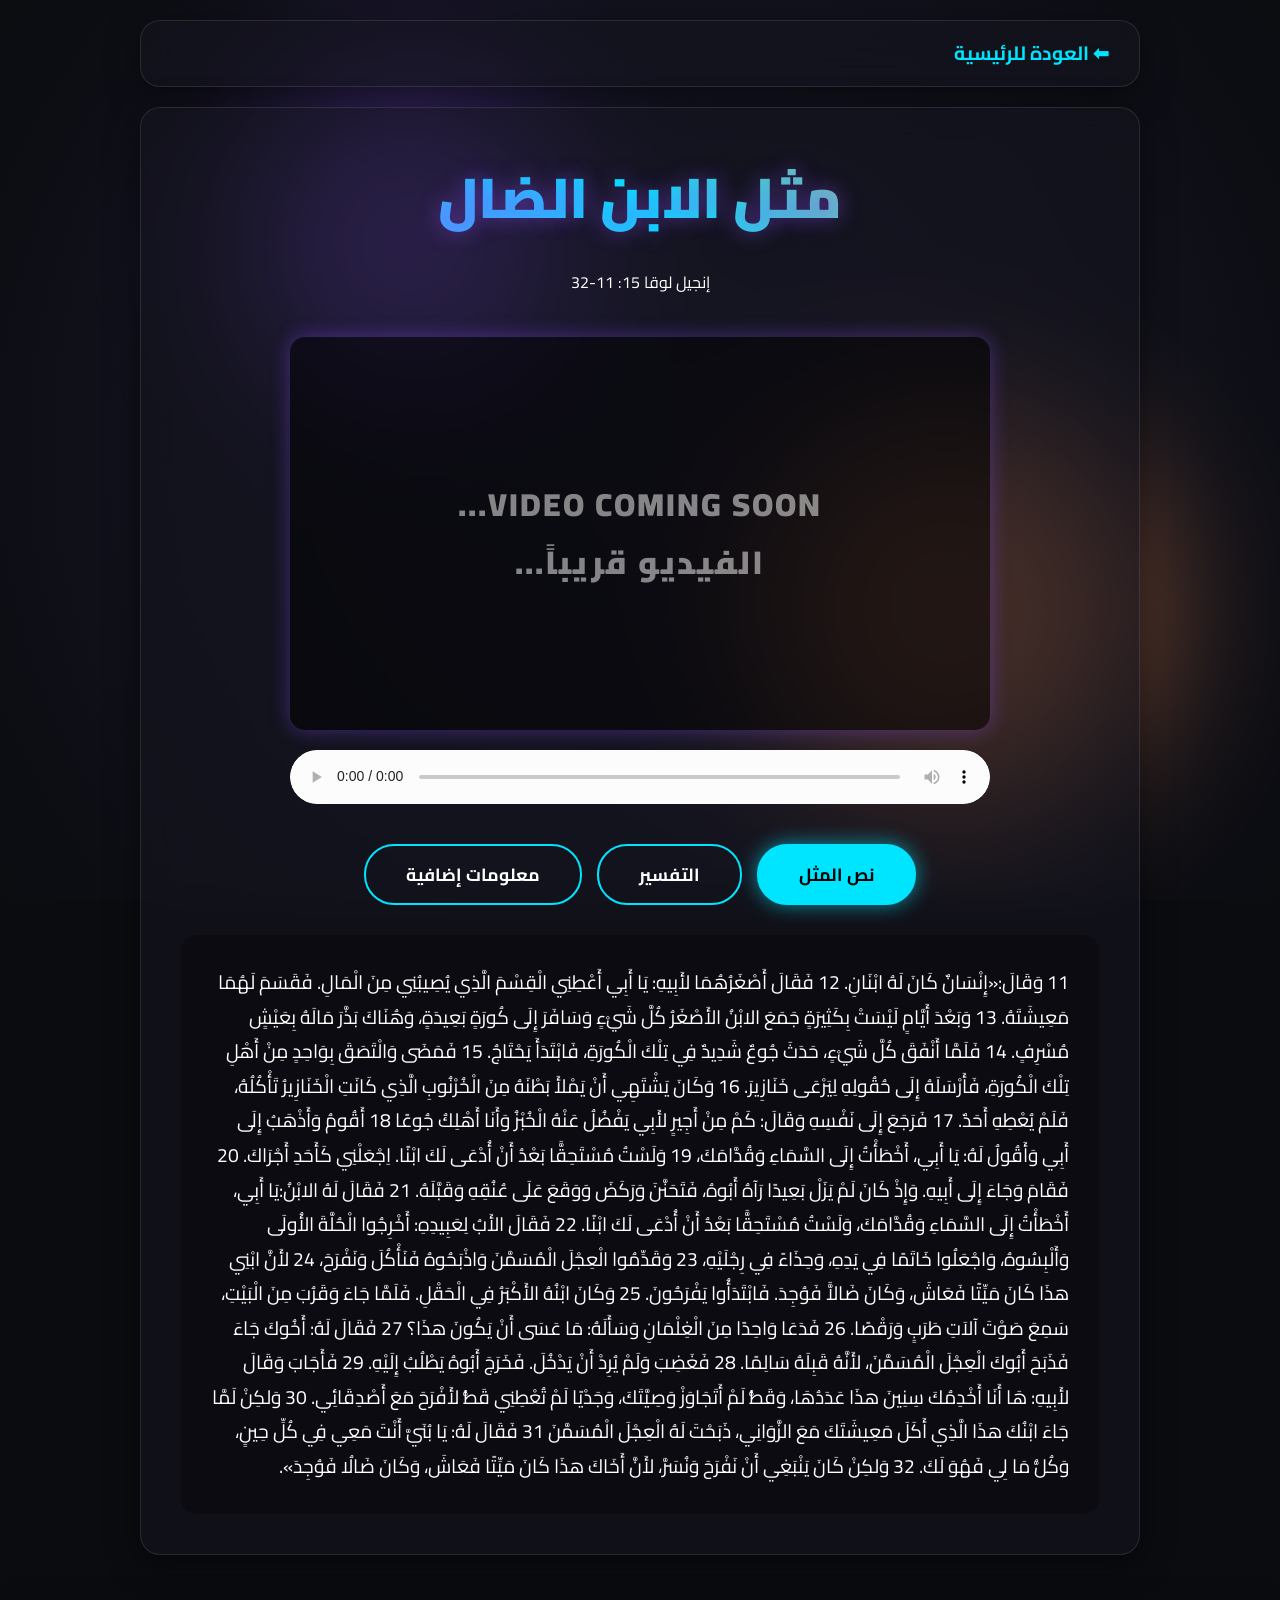
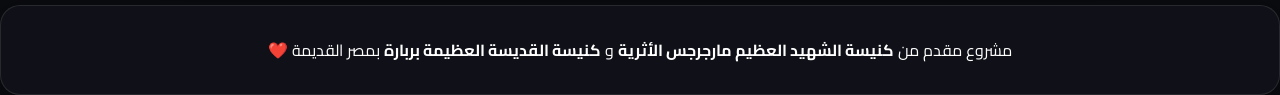
==== prodigal.html @ c5a5a694 "Add files via upload" ====
<!DOCTYPE html>
<html lang="ar" dir="rtl">
<head>
    <meta charset="UTF-8">
    <meta name="viewport" content="width=device-width, initial-scale=1.0">
    <title>مثل الابن الضال</title>
    <link href="https://fonts.googleapis.com/css2?family=Cairo:wght@300;400;700;900&display=swap" rel="stylesheet">
    <link rel="stylesheet" href="style.css">
</head>
<body>
    <div class="background-animation">
        <div class="glow-orb orb-1"></div>
        <div class="glow-orb orb-2"></div>
    </div>

    <nav class="top-nav glass-panel">
        <a href="index.html" class="back-btn">⬅ العودة للرئيسية</a>
    </nav>

    <main class="container">
        <section class="parable-card glass-panel fade-in-up">
            <div class="card-header">
                <h1 class="glowing-text">مثل الابن الضال</h1>
                <span class="reference">إنجيل لوقا 15: 11-32</span>
            </div>
            
            <div class="media-container">
                <div class="video-placeholder flashy-border">
                    <span class="coming-soon">Video Coming Soon...<br>الفيديو قريباً...</span>
                </div>
                <audio controls class="flashy-audio">
                    <source src="الابن الضال.opus" type="audio/ogg">
                    متصفحك لا يدعم تشغيل الصوت.
                </audio>
            </div>

            <div class="content-tabs">
                <button class="tab-btn active" onclick="openTab(event, 'text')">نص المثل</button>
                <button class="tab-btn" onclick="openTab(event, 'interp')">التفسير</button>
                <button class="tab-btn" onclick="openTab(event, 'info')">معلومات إضافية</button>
            </div>

            <div id="text" class="tab-content active">
                <p>11 وَقَالَ:«إِنْسَانٌ كَانَ لَهُ ابْنَانِ. 12 فَقَالَ أَصْغَرُهُمَا لأَبِيهِ: يَا أَبِي أَعْطِنِي الْقِسْمَ الَّذِي يُصِيبُنِي مِنَ الْمَالِ. فَقَسَمَ لَهُمَا مَعِيشَتَهُ. 13 وَبَعْدَ أَيَّامٍ لَيْسَتْ بِكَثِيرَةٍ جَمَعَ الابْنُ الأَصْغَرُ كُلَّ شَيْءٍ وَسَافَرَ إِلَى كُورَةٍ بَعِيدَةٍ، وَهُنَاكَ بَذَّرَ مَالَهُ بِعَيْشٍ مُسْرِفٍ. 14 فَلَمَّا أَنْفَقَ كُلَّ شَيْءٍ، حَدَثَ جُوعٌ شَدِيدٌ فِي تِلْكَ الْكُورَةِ، فَابْتَدَأَ يَحْتَاجُ. 15 فَمَضَى وَالْتَصَقَ بِوَاحِدٍ مِنْ أَهْلِ تِلْكَ الْكُورَةِ، فَأَرْسَلَهُ إِلَى حُقُولِهِ لِيَرْعَى خَنَازِيرَ. 16 وَكَانَ يَشْتَهِي أَنْ يَمْلأَ بَطْنَهُ مِنَ الْخُرْنُوبِ الَّذِي كَانَتِ الْخَنَازِيرُ تَأْكُلُهُ، فَلَمْ يُعْطِهِ أَحَدٌ. 17 فَرَجَعَ إِلَى نَفْسِهِ وَقَالَ: كَمْ مِنْ أَجِيرٍ لأَبِي يَفْضُلُ عَنْهُ الْخُبْزُ وَأَنَا أَهْلِكُ جُوعًا 18 أَقُومُ وَأَذْهَبُ إِلَى أَبِي وَأَقُولُ لَهُ: يَا أَبِي، أَخْطَأْتُ إِلَى السَّمَاءِ وَقُدَّامَكَ، 19 وَلَسْتُ مُسْتَحِقًّا بَعْدُ أَنْ أُدْعَى لَكَ ابْنًا. اِجْعَلْنِي كَأَحَدِ أَجْرَاكَ. 20 فَقَامَ وَجَاءَ إِلَى أَبِيهِ. وَإِذْ كَانَ لَمْ يَزَلْ بَعِيدًا رَآهُ أَبُوهُ، فَتَحَنَّنَ وَرَكَضَ وَوَقَعَ عَلَى عُنُقِهِ وَقَبَّلَهُ. 21 فَقَالَ لَهُ الابْنُ:يَا أَبِي، أَخْطَأْتُ إِلَى السَّمَاءِ وَقُدَّامَكَ، وَلَسْتُ مُسْتَحِقًّا بَعْدُ أَنْ أُدْعَى لَكَ ابْنًا. 22 فَقَالَ الأَبُ لِعَبِيدِهِ: أَخْرِجُوا الْحُلَّةَ الأُولَى وَأَلْبِسُوهُ، وَاجْعَلُوا خَاتَمًا فِي يَدِهِ، وَحِذَاءً فِي رِجْلَيْهِ، 23 وَقَدِّمُوا الْعِجْلَ الْمُسَمَّنَ وَاذْبَحُوهُ فَنَأْكُلَ وَنَفْرَحَ، 24 لأَنَّ ابْنِي هذَا كَانَ مَيِّتًا فَعَاشَ، وَكَانَ ضَالاًّ فَوُجِدَ. فَابْتَدَأُوا يَفْرَحُونَ. 25 وَكَانَ ابْنُهُ الأَكْبَرُ فِي الْحَقْلِ. فَلَمَّا جَاءَ وَقَرُبَ مِنَ الْبَيْتِ، سَمِعَ صَوْتَ آلاَتِ طَرَبٍ وَرَقْصًا. 26 فَدَعَا وَاحِدًا مِنَ الْغِلْمَانِ وَسَأَلَهُ: مَا عَسَى أَنْ يَكُونَ هذَا؟ 27 فَقَالَ لَهُ: أَخُوكَ جَاءَ فَذَبَحَ أَبُوكَ الْعِجْلَ الْمُسَمَّنَ، لأَنَّهُ قَبِلَهُ سَالِمًا. 28 فَغَضِبَ وَلَمْ يُرِدْ أَنْ يَدْخُلَ. فَخَرَجَ أَبُوهُ يَطْلُبُ إِلَيْهِ. 29 فَأَجَابَ وَقَالَ لأَبِيهِ: هَا أَنَا أَخْدِمُكَ سِنِينَ هذَا عَدَدُهَا، وَقَطُّ لَمْ أَتَجَاوَزْ وَصِيَّتَكَ، وَجَدْيًا لَمْ تُعْطِنِي قَطُّ لأَفْرَحَ مَعَ أَصْدِقَائِي. 30 وَلكِنْ لَمَّا جَاءَ ابْنُكَ هذَا الَّذِي أَكَلَ مَعِيشَتَكَ مَعَ الزَّوَانِي، ذَبَحْتَ لَهُ الْعِجْلَ الْمُسَمَّنَ 31 فَقَالَ لَهُ: يَا بُنَيَّ أَنْتَ مَعِي فِي كُلِّ حِينٍ، وَكُلُّ مَا لِي فَهُوَ لَكَ. 32 وَلكِنْ كَانَ يَنْبَغِي أَنْ نَفْرَحَ وَنُسَرَّ، لأَنَّ أَخَاكَ هذَا كَانَ مَيِّتًا فَعَاشَ، وَكَانَ ضَالُا فَوُجِدَ».</p>
            </div>
            <div id="interp" class="tab-content">
                <ul class="fancy-list">
                    <li><strong>الأب:</strong> يرمز إلى الله الآب السماوي الذي يفيض بالرحمة والمحبة وينتظر رجوع الخاطئ بلا زجر.</li>
                    <li><strong>الابن الأصغر (الضال):</strong> يرمز إلى الخطاة والعشارين أو البعيدين عن الله الذين يسقطون في خطايا العالم ثم يتوبون ويعودون بقلب منكسر.</li>
                    <li><strong>الابن الأكبر:</strong> يرمز إلى الفريسيين والكتبة أو المتبررين بذواتهم الذين يتذمرون من غفران الله للخطاة ويحملون قسوة وحسداً في قلوبهم.</li>
                </ul>
            </div>
            <div id="info" class="tab-content">
                <ul class="fancy-list">
                    <li>يُطلق على هذا المثل أحياناً اسم "إنجيل داخل الإنجيل" لأنه يلخص جوهر رسالة الخلاص ومحبة الله غير المشروطة.</li>
                    <li><strong>الحُلة الأولى:</strong> ترمز إلى بر المسيح الذي يكسو الخاطئ التائب ويعيد له كرامته الأصلية (سر المعمودية).</li>
                    <li><strong>الخاتم في يده:</strong> يرمز إلى استعادة البنوة والسلطة والعهد مع الله، حيث كان الخاتم قديماً يُستخدم للختم وإثبات الهوية.</li>
                    <li><strong>الحذاء في رجليه:</strong> العبيد قديماً كانوا يمشون حفاة، فإعطاؤه الحذاء هو إعلان قاطع بأنه ابن حُر وليس أجيراً.</li>
                    <li>رسالة المثل ليست موجهة فقط للخطاة ليتوبوا (الابن الأصغر)، بل أيضاً للمتدينين شكلياً (الابن الأكبر) لكي يمتلئوا بمحبة الله للآخرين.</li>
                </ul>
            </div>
        </section>
    </main>
    <footer class="glass-panel">
        <p>مشروع مقدم من <strong>كنيسة الشهيد العظيم مارجرجس الأثرية</strong> و <strong>كنيسة القديسة العظيمة بربارة</strong> بمصر القديمة ❤️</p>
    </footer>
    <script src="script.js"></script>
</body>
</html>
---- style.css ----
:root {
    --primary-color: #8c52ff;
    --secondary-color: #ff914d;
    --accent-color: #00e5ff;
    --bg-color: #0b0c10;
    --text-color: #ffffff;
    --glass-bg: rgba(20, 20, 30, 0.6);
    --glass-border: rgba(255, 255, 255, 0.1);
}

* {
    margin: 0;
    padding: 0;
    box-sizing: border-box;
    font-family: 'Cairo', sans-serif;
}

body {
    background-color: var(--bg-color);
    color: var(--text-color);
    overflow-x: hidden;
    line-height: 1.8;
}

/* Background Animations */
.background-animation {
    position: fixed;
    top: 0;
    left: 0;
    width: 100vw;
    height: 100vh;
    z-index: -1;
    overflow: hidden;
    background: radial-gradient(circle at center, #1a1a2e, #0b0c10);
}

.glow-orb {
    position: absolute;
    border-radius: 50%;
    filter: blur(80px);
    opacity: 0.5;
    animation: float 20s infinite alternate;
}

.orb-1 { width: 300px; height: 300px; background: var(--primary-color); top: 10%; left: 20%; }
.orb-2 { width: 400px; height: 400px; background: var(--secondary-color); bottom: 10%; right: 10%; animation-delay: -5s; }
.orb-3 { width: 250px; height: 250px; background: var(--accent-color); top: 40%; left: 60%; animation-delay: -10s; }

@keyframes float {
    0% { transform: translate(0, 0); }
    100% { transform: translate(50px, 50px); }
}

/* Glassmorphism */
.glass-panel {
    background: var(--glass-bg);
    backdrop-filter: blur(16px);
    -webkit-backdrop-filter: blur(16px);
    border: 1px solid var(--glass-border);
    box-shadow: 0 8px 32px 0 rgba(0, 0, 0, 0.5);
    border-radius: 20px;
}

/* Typography & Animations */
.fade-in-up {
    opacity: 0;
    transform: translateY(30px);
    animation: fadeInUp 1s forwards ease-out;
}

.delay-1 { animation-delay: 0.2s; }
.delay-2 { animation-delay: 0.4s; }

@keyframes fadeInUp {
    to { opacity: 1; transform: translateY(0); }
}

.glowing-text {
    font-size: 3.5rem;
    font-weight: 900;
    background: linear-gradient(45deg, var(--primary-color), var(--accent-color), var(--secondary-color));
    -webkit-background-clip: text;
    -webkit-text-fill-color: transparent;
    text-shadow: 0 0 20px rgba(140, 82, 255, 0.5);
    margin-bottom: 20px;
}

/* Hero Section */
.church-sponsor {
    color: var(--secondary-color);
    font-size: 1.1rem;
    margin-bottom: 20px;
    letter-spacing: 1px;
}
.church-sponsor strong {
    color: var(--accent-color);
    font-size: 1.3rem;
}
.fancy-hero {
    text-align: center;
    padding: 60px 30px;
    margin: 40px auto;
    max-width: 900px;
    border: 2px solid rgba(140, 82, 255, 0.3);
    position: relative;
    overflow: hidden;
}

.fancy-hero::before {
    content: '';
    position: absolute;
    top: -50%; left: -50%; width: 200%; height: 200%;
    background: linear-gradient(45deg, transparent, rgba(255,255,255,0.1), transparent);
    transform: rotate(45deg);
    animation: shine 6s infinite;
}

@keyframes shine {
    0% { left: -100%; top: -100%; }
    20% { left: 100%; top: 100%; }
    100% { left: 100%; top: 100%; }
}

.lead-text {
    font-size: 1.2rem;
    color: #ddd;
}

/* Cards Grid */
.cards-grid {
    display: grid;
    grid-template-columns: repeat(auto-fit, minmax(300px, 1fr));
    gap: 30px;
    padding: 20px;
    max-width: 1200px;
    margin: 0 auto 100px;
}

.parable-nav-card {
    display: block;
    text-decoration: none;
    color: var(--text-color);
    overflow: hidden;
    transition: all 0.4s cubic-bezier(0.175, 0.885, 0.32, 1.275);
    position: relative;
}

.parable-nav-card:hover {
    transform: translateY(-15px) scale(1.03);
    box-shadow: 0 20px 40px rgba(140, 82, 255, 0.4);
    border-color: var(--primary-color);
}

.card-image {
    height: 150px;
    background: linear-gradient(to bottom, transparent, rgba(0,0,0,0.8));
    border-bottom: 2px solid var(--accent-color);
}

.bg-prodigal { background: url('prodigal.jpg') center/cover no-repeat; border-bottom: 2px solid var(--primary-color); }
.bg-virgins { background: url('virgins.jpg') center/cover no-repeat; border-bottom: 2px solid var(--secondary-color); }
.bg-sheep { background: url('sheep.jpg') center/cover no-repeat; border-bottom: 2px solid var(--accent-color); }
.bg-samaritan { background: url('samaritan.jpg') center/cover no-repeat; border-bottom: 2px solid #f12711; }
.bg-sower { background: url('sower.jpg') center/cover no-repeat; border-bottom: 2px solid #11998e; }

.card-content {
    padding: 25px;
    text-align: center;
}

.card-content h2 {
    font-size: 1.8rem;
    margin-bottom: 10px;
    color: var(--accent-color);
}

.btn-flashy {
    display: inline-block;
    margin-top: 15px;
    padding: 8px 20px;
    background: linear-gradient(90deg, var(--primary-color), var(--secondary-color));
    border-radius: 30px;
    font-weight: bold;
    text-transform: uppercase;
    transition: 0.3s;
}

.parable-nav-card:hover .btn-flashy {
    box-shadow: 0 0 15px var(--secondary-color);
}

/* Individual Parable Pages */
.top-nav {
    padding: 15px 30px;
    margin: 20px auto;
    max-width: 1000px;
    display: flex;
    justify-content: space-between;
}

.back-btn {
    color: var(--accent-color);
    text-decoration: none;
    font-weight: bold;
    font-size: 1.2rem;
    transition: 0.3s;
}

.back-btn:hover {
    color: var(--secondary-color);
    text-shadow: 0 0 10px var(--secondary-color);
}

.parable-card {
    max-width: 1000px;
    margin: 0 auto 50px;
    padding: 40px;
}

.card-header { text-align: center; margin-bottom: 40px; }

/* Media Elements */
.media-container {
    display: flex;
    flex-direction: column;
    align-items: center;
    gap: 20px;
    margin-bottom: 40px;
}

.flashy-border {
    border: 3px solid transparent;
    background-image: linear-gradient(#000, #000), linear-gradient(45deg, var(--primary-color), var(--secondary-color));
    background-origin: border-box;
    background-clip: content-box, border-box;
    box-shadow: 0 0 20px rgba(140,82,255,0.4);
}

video {
    width: 100%;
    max-width: 700px;
    border-radius: 15px;
}

audio {
    width: 100%;
    max-width: 700px;
    border-radius: 50px;
}

audio::-webkit-media-controls-panel {
    background: rgba(255, 255, 255, 0.8);
}

.video-placeholder {
    width: 100%;
    max-width: 700px;
    height: 393px; /* 16:9 aspect ratio approx */
    display: flex;
    align-items: center;
    justify-content: center;
    border-radius: 15px;
    background: rgba(0,0,0,0.5);
    text-align: center;
}

.coming-soon {
    font-size: 2rem;
    font-weight: 900;
    color: rgba(255,255,255,0.5);
    text-transform: uppercase;
    letter-spacing: 2px;
}

/* Tabs */
.content-tabs {
    display: flex;
    justify-content: center;
    gap: 15px;
    margin-bottom: 30px;
}

.tab-btn {
    background: transparent;
    border: 2px solid var(--accent-color);
    color: var(--text-color);
    padding: 12px 40px;
    border-radius: 30px;
    cursor: pointer;
    font-weight: bold;
    font-size: 1.1rem;
    transition: 0.3s;
}

.tab-btn.active, .tab-btn:hover {
    background: var(--accent-color);
    color: #000;
    box-shadow: 0 0 20px rgba(0, 229, 255, 0.6);
}

.tab-content {
    display: none;
    animation: fadeIn 0.5s;
    background: rgba(0, 0, 0, 0.3);
    padding: 30px;
    border-radius: 15px;
    font-size: 1.2rem;
}

.tab-content.active { display: block; }

.fancy-list {
    list-style: none;
}

.fancy-list li {
    position: relative;
    padding-right: 30px;
    margin-bottom: 15px;
}

.fancy-list li::before {
    content: '✨';
    position: absolute;
    right: 0;
    top: 2px;
}

footer {
    text-align: center;
    padding: 30px;
    margin-top: 50px;
}

/* Responsive Design */
@media screen and (max-width: 768px) {
    .glowing-text {
        font-size: 2.2rem;
    }
    
    .fancy-hero {
        padding: 40px 20px;
        margin: 20px 10px;
    }
    
    .cards-grid {
        grid-template-columns: 1fr;
        padding: 10px;
        gap: 20px;
    }
    
    .parable-card {
        padding: 20px;
        margin: 0 10px 40px;
    }
    
    .content-tabs {
        flex-direction: column;
        gap: 10px;
    }
    
    .tab-btn {
        width: 100%;
        padding: 12px;
    }
    
    .video-placeholder {
        height: 250px;
    }
    
    .coming-soon {
        font-size: 1.5rem;
    }
    
    .top-nav {
        padding: 15px;
        margin: 10px;
        text-align: center;
    }
}
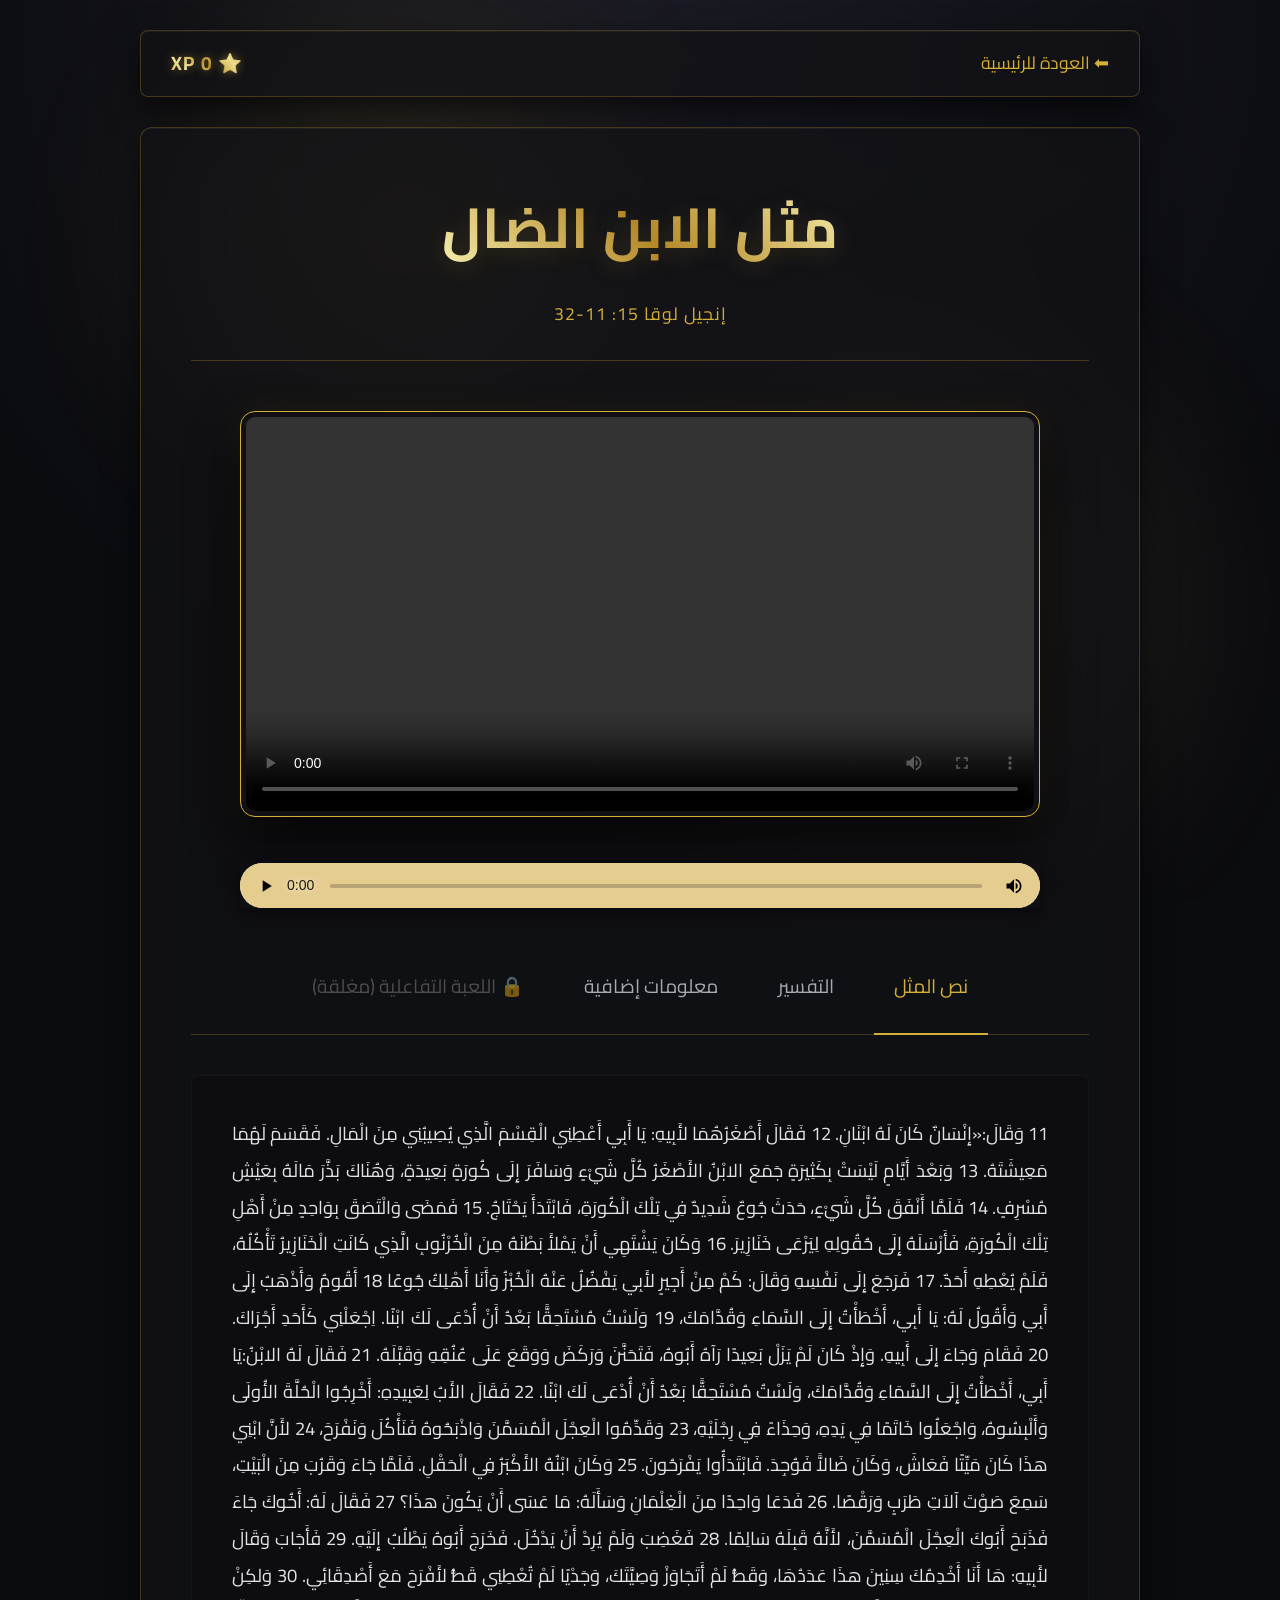
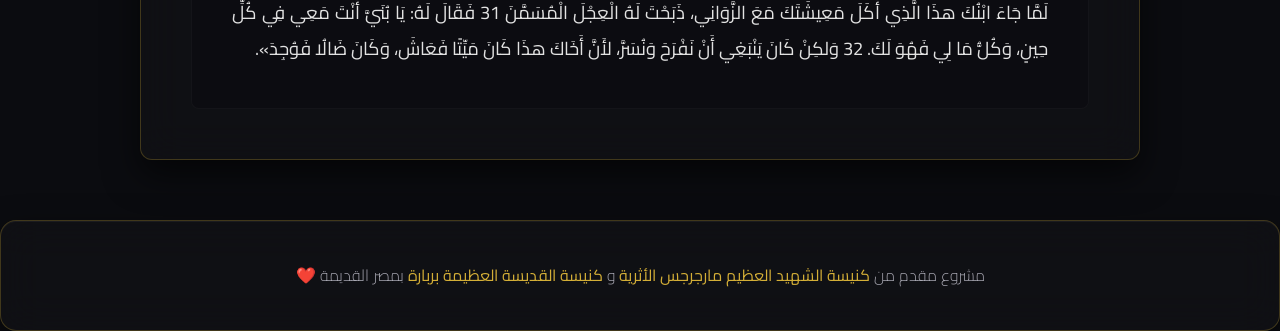
==== commit 98c4e67e: "Add files via upload" ====
--- a/prodigal.html
+++ b/prodigal.html
@@ -1,5 +1,6 @@
 <!DOCTYPE html>
 <html lang="ar" dir="rtl">
+
 <head>
     <meta charset="UTF-8">
     <meta name="viewport" content="width=device-width, initial-scale=1.0">
@@ -7,6 +8,7 @@
     <link href="https://fonts.googleapis.com/css2?family=Cairo:wght@300;400;700;900&display=swap" rel="stylesheet">
     <link rel="stylesheet" href="style.css">
 </head>
+
 <body>
     <div class="background-animation">
         <div class="glow-orb orb-1"></div>
@@ -15,19 +17,21 @@
 
     <nav class="top-nav glass-panel">
         <a href="index.html" class="back-btn">⬅ العودة للرئيسية</a>
+        <div class="xp-display glowing-text" style="font-size: 1.2rem; margin: 0; text-shadow: 0 0 10px rgba(212, 175, 55, 0.5);">⭐ 0 XP</div>
     </nav>
 
     <main class="container">
-        <section class="parable-card glass-panel fade-in-up">
+        <section class="parable-card glass-panel fade-in-up" data-parable-id="prodigal">
             <div class="card-header">
                 <h1 class="glowing-text">مثل الابن الضال</h1>
                 <span class="reference">إنجيل لوقا 15: 11-32</span>
             </div>
-            
+
             <div class="media-container">
-                <div class="video-placeholder flashy-border">
-                    <span class="coming-soon">Video Coming Soon...<br>الفيديو قريباً...</span>
-                </div>
+                <video controls class="flashy-border" style="width: 100%; border-radius: 15px; margin-bottom: 1rem;">
+                    <source src="الابن الضـــال.mp4" type="video/mp4">
+                    متصفحك لا يدعم تشغيل الفيديو.
+                </video>
                 <audio controls class="flashy-audio">
                     <source src="الابن الضال.opus" type="audio/ogg">
                     متصفحك لا يدعم تشغيل الصوت.
@@ -38,32 +42,187 @@
                 <button class="tab-btn active" onclick="openTab(event, 'text')">نص المثل</button>
                 <button class="tab-btn" onclick="openTab(event, 'interp')">التفسير</button>
                 <button class="tab-btn" onclick="openTab(event, 'info')">معلومات إضافية</button>
+                <button class="tab-btn" onclick="openTab(event, 'game')">🎮 اللعبة التفاعلية</button>
             </div>
 
             <div id="text" class="tab-content active">
-                <p>11 وَقَالَ:«إِنْسَانٌ كَانَ لَهُ ابْنَانِ. 12 فَقَالَ أَصْغَرُهُمَا لأَبِيهِ: يَا أَبِي أَعْطِنِي الْقِسْمَ الَّذِي يُصِيبُنِي مِنَ الْمَالِ. فَقَسَمَ لَهُمَا مَعِيشَتَهُ. 13 وَبَعْدَ أَيَّامٍ لَيْسَتْ بِكَثِيرَةٍ جَمَعَ الابْنُ الأَصْغَرُ كُلَّ شَيْءٍ وَسَافَرَ إِلَى كُورَةٍ بَعِيدَةٍ، وَهُنَاكَ بَذَّرَ مَالَهُ بِعَيْشٍ مُسْرِفٍ. 14 فَلَمَّا أَنْفَقَ كُلَّ شَيْءٍ، حَدَثَ جُوعٌ شَدِيدٌ فِي تِلْكَ الْكُورَةِ، فَابْتَدَأَ يَحْتَاجُ. 15 فَمَضَى وَالْتَصَقَ بِوَاحِدٍ مِنْ أَهْلِ تِلْكَ الْكُورَةِ، فَأَرْسَلَهُ إِلَى حُقُولِهِ لِيَرْعَى خَنَازِيرَ. 16 وَكَانَ يَشْتَهِي أَنْ يَمْلأَ بَطْنَهُ مِنَ الْخُرْنُوبِ الَّذِي كَانَتِ الْخَنَازِيرُ تَأْكُلُهُ، فَلَمْ يُعْطِهِ أَحَدٌ. 17 فَرَجَعَ إِلَى نَفْسِهِ وَقَالَ: كَمْ مِنْ أَجِيرٍ لأَبِي يَفْضُلُ عَنْهُ الْخُبْزُ وَأَنَا أَهْلِكُ جُوعًا 18 أَقُومُ وَأَذْهَبُ إِلَى أَبِي وَأَقُولُ لَهُ: يَا أَبِي، أَخْطَأْتُ إِلَى السَّمَاءِ وَقُدَّامَكَ، 19 وَلَسْتُ مُسْتَحِقًّا بَعْدُ أَنْ أُدْعَى لَكَ ابْنًا. اِجْعَلْنِي كَأَحَدِ أَجْرَاكَ. 20 فَقَامَ وَجَاءَ إِلَى أَبِيهِ. وَإِذْ كَانَ لَمْ يَزَلْ بَعِيدًا رَآهُ أَبُوهُ، فَتَحَنَّنَ وَرَكَضَ وَوَقَعَ عَلَى عُنُقِهِ وَقَبَّلَهُ. 21 فَقَالَ لَهُ الابْنُ:يَا أَبِي، أَخْطَأْتُ إِلَى السَّمَاءِ وَقُدَّامَكَ، وَلَسْتُ مُسْتَحِقًّا بَعْدُ أَنْ أُدْعَى لَكَ ابْنًا. 22 فَقَالَ الأَبُ لِعَبِيدِهِ: أَخْرِجُوا الْحُلَّةَ الأُولَى وَأَلْبِسُوهُ، وَاجْعَلُوا خَاتَمًا فِي يَدِهِ، وَحِذَاءً فِي رِجْلَيْهِ، 23 وَقَدِّمُوا الْعِجْلَ الْمُسَمَّنَ وَاذْبَحُوهُ فَنَأْكُلَ وَنَفْرَحَ، 24 لأَنَّ ابْنِي هذَا كَانَ مَيِّتًا فَعَاشَ، وَكَانَ ضَالاًّ فَوُجِدَ. فَابْتَدَأُوا يَفْرَحُونَ. 25 وَكَانَ ابْنُهُ الأَكْبَرُ فِي الْحَقْلِ. فَلَمَّا جَاءَ وَقَرُبَ مِنَ الْبَيْتِ، سَمِعَ صَوْتَ آلاَتِ طَرَبٍ وَرَقْصًا. 26 فَدَعَا وَاحِدًا مِنَ الْغِلْمَانِ وَسَأَلَهُ: مَا عَسَى أَنْ يَكُونَ هذَا؟ 27 فَقَالَ لَهُ: أَخُوكَ جَاءَ فَذَبَحَ أَبُوكَ الْعِجْلَ الْمُسَمَّنَ، لأَنَّهُ قَبِلَهُ سَالِمًا. 28 فَغَضِبَ وَلَمْ يُرِدْ أَنْ يَدْخُلَ. فَخَرَجَ أَبُوهُ يَطْلُبُ إِلَيْهِ. 29 فَأَجَابَ وَقَالَ لأَبِيهِ: هَا أَنَا أَخْدِمُكَ سِنِينَ هذَا عَدَدُهَا، وَقَطُّ لَمْ أَتَجَاوَزْ وَصِيَّتَكَ، وَجَدْيًا لَمْ تُعْطِنِي قَطُّ لأَفْرَحَ مَعَ أَصْدِقَائِي. 30 وَلكِنْ لَمَّا جَاءَ ابْنُكَ هذَا الَّذِي أَكَلَ مَعِيشَتَكَ مَعَ الزَّوَانِي، ذَبَحْتَ لَهُ الْعِجْلَ الْمُسَمَّنَ 31 فَقَالَ لَهُ: يَا بُنَيَّ أَنْتَ مَعِي فِي كُلِّ حِينٍ، وَكُلُّ مَا لِي فَهُوَ لَكَ. 32 وَلكِنْ كَانَ يَنْبَغِي أَنْ نَفْرَحَ وَنُسَرَّ، لأَنَّ أَخَاكَ هذَا كَانَ مَيِّتًا فَعَاشَ، وَكَانَ ضَالُا فَوُجِدَ».</p>
+                <p>11 وَقَالَ:«إِنْسَانٌ كَانَ لَهُ ابْنَانِ. 12 فَقَالَ أَصْغَرُهُمَا لأَبِيهِ: يَا أَبِي أَعْطِنِي
+                    الْقِسْمَ الَّذِي يُصِيبُنِي مِنَ الْمَالِ. فَقَسَمَ لَهُمَا مَعِيشَتَهُ. 13 وَبَعْدَ أَيَّامٍ
+                    لَيْسَتْ بِكَثِيرَةٍ جَمَعَ الابْنُ الأَصْغَرُ كُلَّ شَيْءٍ وَسَافَرَ إِلَى كُورَةٍ بَعِيدَةٍ،
+                    وَهُنَاكَ بَذَّرَ مَالَهُ بِعَيْشٍ مُسْرِفٍ. 14 فَلَمَّا أَنْفَقَ كُلَّ شَيْءٍ، حَدَثَ جُوعٌ شَدِيدٌ
+                    فِي تِلْكَ الْكُورَةِ، فَابْتَدَأَ يَحْتَاجُ. 15 فَمَضَى وَالْتَصَقَ بِوَاحِدٍ مِنْ أَهْلِ تِلْكَ
+                    الْكُورَةِ، فَأَرْسَلَهُ إِلَى حُقُولِهِ لِيَرْعَى خَنَازِيرَ. 16 وَكَانَ يَشْتَهِي أَنْ يَمْلأَ
+                    بَطْنَهُ مِنَ الْخُرْنُوبِ الَّذِي كَانَتِ الْخَنَازِيرُ تَأْكُلُهُ، فَلَمْ يُعْطِهِ أَحَدٌ. 17
+                    فَرَجَعَ إِلَى نَفْسِهِ وَقَالَ: كَمْ مِنْ أَجِيرٍ لأَبِي يَفْضُلُ عَنْهُ الْخُبْزُ وَأَنَا أَهْلِكُ
+                    جُوعًا 18 أَقُومُ وَأَذْهَبُ إِلَى أَبِي وَأَقُولُ لَهُ: يَا أَبِي، أَخْطَأْتُ إِلَى السَّمَاءِ
+                    وَقُدَّامَكَ، 19 وَلَسْتُ مُسْتَحِقًّا بَعْدُ أَنْ أُدْعَى لَكَ ابْنًا. اِجْعَلْنِي كَأَحَدِ
+                    أَجْرَاكَ. 20 فَقَامَ وَجَاءَ إِلَى أَبِيهِ. وَإِذْ كَانَ لَمْ يَزَلْ بَعِيدًا رَآهُ أَبُوهُ،
+                    فَتَحَنَّنَ وَرَكَضَ وَوَقَعَ عَلَى عُنُقِهِ وَقَبَّلَهُ. 21 فَقَالَ لَهُ الابْنُ:يَا أَبِي،
+                    أَخْطَأْتُ إِلَى السَّمَاءِ وَقُدَّامَكَ، وَلَسْتُ مُسْتَحِقًّا بَعْدُ أَنْ أُدْعَى لَكَ ابْنًا. 22
+                    فَقَالَ الأَبُ لِعَبِيدِهِ: أَخْرِجُوا الْحُلَّةَ الأُولَى وَأَلْبِسُوهُ، وَاجْعَلُوا خَاتَمًا فِي
+                    يَدِهِ، وَحِذَاءً فِي رِجْلَيْهِ، 23 وَقَدِّمُوا الْعِجْلَ الْمُسَمَّنَ وَاذْبَحُوهُ فَنَأْكُلَ
+                    وَنَفْرَحَ، 24 لأَنَّ ابْنِي هذَا كَانَ مَيِّتًا فَعَاشَ، وَكَانَ ضَالاًّ فَوُجِدَ. فَابْتَدَأُوا
+                    يَفْرَحُونَ. 25 وَكَانَ ابْنُهُ الأَكْبَرُ فِي الْحَقْلِ. فَلَمَّا جَاءَ وَقَرُبَ مِنَ الْبَيْتِ،
+                    سَمِعَ صَوْتَ آلاَتِ طَرَبٍ وَرَقْصًا. 26 فَدَعَا وَاحِدًا مِنَ الْغِلْمَانِ وَسَأَلَهُ: مَا عَسَى
+                    أَنْ يَكُونَ هذَا؟ 27 فَقَالَ لَهُ: أَخُوكَ جَاءَ فَذَبَحَ أَبُوكَ الْعِجْلَ الْمُسَمَّنَ، لأَنَّهُ
+                    قَبِلَهُ سَالِمًا. 28 فَغَضِبَ وَلَمْ يُرِدْ أَنْ يَدْخُلَ. فَخَرَجَ أَبُوهُ يَطْلُبُ إِلَيْهِ. 29
+                    فَأَجَابَ وَقَالَ لأَبِيهِ: هَا أَنَا أَخْدِمُكَ سِنِينَ هذَا عَدَدُهَا، وَقَطُّ لَمْ أَتَجَاوَزْ
+                    وَصِيَّتَكَ، وَجَدْيًا لَمْ تُعْطِنِي قَطُّ لأَفْرَحَ مَعَ أَصْدِقَائِي. 30 وَلكِنْ لَمَّا جَاءَ
+                    ابْنُكَ هذَا الَّذِي أَكَلَ مَعِيشَتَكَ مَعَ الزَّوَانِي، ذَبَحْتَ لَهُ الْعِجْلَ الْمُسَمَّنَ 31
+                    فَقَالَ لَهُ: يَا بُنَيَّ أَنْتَ مَعِي فِي كُلِّ حِينٍ، وَكُلُّ مَا لِي فَهُوَ لَكَ. 32 وَلكِنْ
+                    كَانَ يَنْبَغِي أَنْ نَفْرَحَ وَنُسَرَّ، لأَنَّ أَخَاكَ هذَا كَانَ مَيِّتًا فَعَاشَ، وَكَانَ ضَالُا
+                    فَوُجِدَ».</p>
             </div>
             <div id="interp" class="tab-content">
                 <ul class="fancy-list">
-                    <li><strong>الأب:</strong> يرمز إلى الله الآب السماوي الذي يفيض بالرحمة والمحبة وينتظر رجوع الخاطئ بلا زجر.</li>
-                    <li><strong>الابن الأصغر (الضال):</strong> يرمز إلى الخطاة والعشارين أو البعيدين عن الله الذين يسقطون في خطايا العالم ثم يتوبون ويعودون بقلب منكسر.</li>
-                    <li><strong>الابن الأكبر:</strong> يرمز إلى الفريسيين والكتبة أو المتبررين بذواتهم الذين يتذمرون من غفران الله للخطاة ويحملون قسوة وحسداً في قلوبهم.</li>
+                    <li><strong>الأب:</strong> يرمز إلى الله الذي تظهر محبته للخطاة وعطاياه الجزيلة لهم إذا تابوا.</li>
+                    <li><strong>الابن الأصغر:</strong> يرمز للخطاة والعشارين الذين يبتعدون عن الله والكنيسة في شهوات
+                        العالم. وسفره لكورة بعيدة يرمز للسقوط في الأنانية، وتبذير المال يرمز لإضاعة الطاقات في أمور
+                        العالم الزائلة.</li>
+                    <li><strong>الابن الأكبر:</strong> يمثل اليهود أو المتكبرين أو المرتبطين بالله شكلاً.</li>
+                    <li><strong>رعاية الخنازير:</strong> الخنازير تمثل النجاسة وأعمال العالم المرتبطة بالشهوات. وصاحب
+                        العمل هو الشيطان الذي يستدرج الإنسان بلذة الشهوات حتى يذله ويقوده للهلاك.</li>
+                    <li><strong>التوبة والرجوع:</strong> "رجع إلى نفسه" ترمز للإنسان الذي يذل بالخطية فيذكره الله بحياته
+                        الأولى في الكنيسة، فيشتاق للتوبة ويعود بإنسحاق.</li>
+                    <li><strong>محبة الآب:</strong> جرى مسرعاً ليعانقه غير مبال بقذارته، لأن محبة الله تغفر كل خطايانا.
+                        ولم يدعه يكمل اعترافه ليكون أجيراً بل وهبه بنوة كاملة.</li>
+                    <li><strong>عطايا الأب:</strong> الحلة الأولى هي ثوب البر (المعمودية أو التوبة)، الخاتم هو ختم الروح
+                        القدس (سر الميرون)، والحذاء هو السير بكلمة الله التي تؤكد البنوة.</li>
+                    <li><strong>العجل المسمن:</strong> يرمز للمسيح إلهنا الذى ذبح على الصليب لفدائنا، ونأكله جسداً ودماً
+                        حقيقيين على المذبح.</li>
+                    <li><strong>البيت وآلات الطرب:</strong> البيت هو الكنيسة، وآلات الطرب هي التسابيح المرتفعة فرحاً
+                        بعودة الخاطئ.</li>
                 </ul>
             </div>
             <div id="info" class="tab-content">
                 <ul class="fancy-list">
-                    <li>يُطلق على هذا المثل أحياناً اسم "إنجيل داخل الإنجيل" لأنه يلخص جوهر رسالة الخلاص ومحبة الله غير المشروطة.</li>
-                    <li><strong>الحُلة الأولى:</strong> ترمز إلى بر المسيح الذي يكسو الخاطئ التائب ويعيد له كرامته الأصلية (سر المعمودية).</li>
-                    <li><strong>الخاتم في يده:</strong> يرمز إلى استعادة البنوة والسلطة والعهد مع الله، حيث كان الخاتم قديماً يُستخدم للختم وإثبات الهوية.</li>
-                    <li><strong>الحذاء في رجليه:</strong> العبيد قديماً كانوا يمشون حفاة، فإعطاؤه الحذاء هو إعلان قاطع بأنه ابن حُر وليس أجيراً.</li>
-                    <li>رسالة المثل ليست موجهة فقط للخطاة ليتوبوا (الابن الأصغر)، بل أيضاً للمتدينين شكلياً (الابن الأكبر) لكي يمتلئوا بمحبة الله للآخرين.</li>
+                    <li><strong>خداع إبليس:</strong> إبليس يخدعك بأن الحرية هي إشباع شهواتك المادية، وينسيك أنك تخسر
+                        بنوتك لله ورعايته لك. فأطع الوصية لتحتفظ ببنوتك في الكنيسة.</li>
+                    <li><strong>الخرنوب:</strong> قرون جوفاء يصل طولها إلى 30سم تتدلى من أشجار تعطى للحيوانات. ترمز للشر
+                        والطعام الأجوف الذي لا يشبع (الماديات)، ومع ذلك لم يعطه أحد منها.</li>
+                    <li><strong>الذل والخلاص:</strong> الشيطان يستدرجك بلذة الشهوات حتى يذلك ويقودك للهلاك. فارجع سريعاً
+                        بالتوبة قبل أن يذلك. إن حنان الله فوق كل تخيل، وهو لا ينفر من خطايانا بل بحبه يرفعها عنا.</li>
+                    <li><strong>مقارنة الأجير والابن:</strong> المبتدئ في الحياة الروحية الذي يرمز إليه الأجير يشبع
+                        روحياً في الكنيسة، بينما الإبن الذي يلبس حذاء يؤكد بنوته، أما العامل الأجير فليس له حذاء.</li>
+                    <li>هذا المثل هو من أشهر أمثال المسيح التي تظهر محبة الله، ويُسمّى الابن الضال أحياناً بـ "الابن
+                        الشاطر" لأنه رجع إلى نفسه واكتشف نتائج خطيته.</li>
                 </ul>
+            </div>
+            
+            <div id="game" class="tab-content">
+                <h3 style="color: var(--primary-color); text-align: center; margin-bottom: 20px;">رتب أحداث المثل بالترتيب الصحيح (سحب وإفلات)</h3>
+                <div class="game-container prodigal-game">
+                    <div id="timeline-slots" class="timeline-slots">
+                        <!-- Slots generated via JS -->
+                    </div>
+                    <div id="timeline-cards" class="timeline-cards">
+                        <!-- Cards generated via JS -->
+                    </div>
+                    <button class="btn-flashy" onclick="checkProdigalGame()" style="display: block; margin: 30px auto;">التحقق من الترتيب ✨</button>
+                    <p id="game-feedback" style="text-align: center; margin-top: 15px; font-weight: bold;"></p>
+                </div>
             </div>
         </section>
     </main>
     <footer class="glass-panel">
-        <p>مشروع مقدم من <strong>كنيسة الشهيد العظيم مارجرجس الأثرية</strong> و <strong>كنيسة القديسة العظيمة بربارة</strong> بمصر القديمة ❤️</p>
+        <p>مشروع مقدم من <strong>كنيسة الشهيد العظيم مارجرجس الأثرية</strong> و <strong>كنيسة القديسة العظيمة
+                بربارة</strong> بمصر القديمة ❤️</p>
     </footer>
+    <script src="parablesData.js"></script>
     <script src="script.js"></script>
+    <script>
+        // Prodigal Son Game Logic
+        document.addEventListener('DOMContentLoaded', () => {
+            if(typeof parablesData === 'undefined') return;
+            const gameData = parablesData['prodigal'].timeline;
+            const slotsContainer = document.getElementById('timeline-slots');
+            const cardsContainer = document.getElementById('timeline-cards');
+            
+            // Create Slots
+            gameData.forEach((item, index) => {
+                const slot = document.createElement('div');
+                slot.className = 'timeline-slot';
+                slot.setAttribute('data-index', index + 1);
+                slot.innerHTML = `<span>الحدث ${index + 1}</span>`;
+                
+                slot.addEventListener('dragover', (e) => e.preventDefault());
+                slot.addEventListener('drop', handleDrop);
+                slotsContainer.appendChild(slot);
+            });
+            
+            // Create Cards (shuffled)
+            const shuffled = [...gameData].sort(() => Math.random() - 0.5);
+            shuffled.forEach(item => {
+                const card = document.createElement('div');
+                card.className = 'timeline-card glass-panel';
+                card.draggable = true;
+                card.setAttribute('data-id', item.id);
+                card.innerHTML = `<div class="card-icon">${item.icon}</div><div class="card-text">${item.text}</div>`;
+                
+                card.addEventListener('dragstart', handleDragStart);
+                cardsContainer.appendChild(card);
+            });
+            
+            // Also allow dropping back to cards container
+            cardsContainer.addEventListener('dragover', (e) => e.preventDefault());
+            cardsContainer.addEventListener('drop', function(e) {
+                e.preventDefault();
+                this.appendChild(draggedCard);
+            });
+        });
+        
+        let draggedCard = null;
+        
+        function handleDragStart(e) {
+            draggedCard = this;
+            setTimeout(() => this.style.opacity = '0.5', 0);
+        }
+        
+        document.addEventListener('dragend', () => {
+            if (draggedCard) draggedCard.style.opacity = '1';
+        });
+        
+        function handleDrop(e) {
+            e.preventDefault();
+            // If slot already has a card, don't allow drop unless it's swapping (too complex, just reject for now)
+            // Or allow it if we only have the span child
+            const existingCard = this.querySelector('.timeline-card');
+            if (!existingCard) {
+                this.appendChild(draggedCard);
+            }
+        }
+        
+        function checkProdigalGame() {
+            const slots = document.querySelectorAll('.timeline-slot');
+            let isCorrect = true;
+            let count = 0;
+            
+            slots.forEach((slot, index) => {
+                const card = slot.querySelector('.timeline-card');
+                if (card) {
+                    count++;
+                    if (parseInt(card.getAttribute('data-id')) !== index + 1) {
+                        isCorrect = false;
+                    }
+                } else {
+                    isCorrect = false;
+                }
+            });
+            
+            const feedback = document.getElementById('game-feedback');
+            if (count < 5) {
+                feedback.style.color = 'var(--secondary-color)';
+                feedback.innerText = "الرجاء وضع جميع البطاقات في الأماكن المخصصة!";
+            } else if (isCorrect) {
+                feedback.style.color = 'var(--accent-color)';
+                feedback.innerText = "إجابة صحيحة! أحسنت!";
+                if(typeof markGameCompleted === 'function') markGameCompleted('prodigal');
+            } else {
+                feedback.style.color = '#ff4d4d';
+                feedback.innerText = "ترتيب خاطئ، حاول مرة أخرى!";
+            }
+        }
+    </script>
 </body>
-</html>
+
+</html>
--- a/style.css
+++ b/style.css
@@ -1,11 +1,13 @@
 :root {
-    --primary-color: #8c52ff;
-    --secondary-color: #ff914d;
-    --accent-color: #00e5ff;
-    --bg-color: #0b0c10;
-    --text-color: #ffffff;
-    --glass-bg: rgba(20, 20, 30, 0.6);
-    --glass-border: rgba(255, 255, 255, 0.1);
+    --primary-color: #d4af37; /* Luxury Gold */
+    --secondary-color: #c5a059; /* Muted Gold */
+    --accent-color: #f3e5ab; /* Light Gold / Champagne */
+    --bg-color: #0b0c10; /* Deep Obsidian */
+    --text-color: #fdfdfd;
+    --text-muted: #a9a9b3;
+    --glass-bg: rgba(18, 18, 22, 0.75);
+    --glass-border: rgba(212, 175, 55, 0.25);
+    --gold-gradient: linear-gradient(45deg, #bf953f, #fcf6ba, #b38728, #fbf5b7, #aa771c);
 }
 
 * {
@@ -20,6 +22,8 @@
     color: var(--text-color);
     overflow-x: hidden;
     line-height: 1.8;
+    background-image: radial-gradient(circle at 50% 0%, #1a1a24 0%, #0b0c10 70%);
+    background-attachment: fixed;
 }
 
 /* Background Animations */
@@ -31,41 +35,40 @@
     height: 100vh;
     z-index: -1;
     overflow: hidden;
-    background: radial-gradient(circle at center, #1a1a2e, #0b0c10);
 }
 
 .glow-orb {
     position: absolute;
     border-radius: 50%;
-    filter: blur(80px);
-    opacity: 0.5;
-    animation: float 20s infinite alternate;
-}
-
-.orb-1 { width: 300px; height: 300px; background: var(--primary-color); top: 10%; left: 20%; }
-.orb-2 { width: 400px; height: 400px; background: var(--secondary-color); bottom: 10%; right: 10%; animation-delay: -5s; }
-.orb-3 { width: 250px; height: 250px; background: var(--accent-color); top: 40%; left: 60%; animation-delay: -10s; }
+    filter: blur(100px);
+    opacity: 0.15;
+    animation: float 25s infinite alternate ease-in-out;
+}
+
+.orb-1 { width: 400px; height: 400px; background: var(--primary-color); top: 5%; left: 15%; }
+.orb-2 { width: 500px; height: 500px; background: var(--secondary-color); bottom: 5%; right: 10%; animation-delay: -5s; }
+.orb-3 { width: 350px; height: 350px; background: var(--accent-color); top: 50%; left: 50%; transform: translate(-50%, -50%); animation-delay: -10s; opacity: 0.1; }
 
 @keyframes float {
-    0% { transform: translate(0, 0); }
-    100% { transform: translate(50px, 50px); }
+    0% { transform: translate(0, 0) scale(1); }
+    100% { transform: translate(30px, 40px) scale(1.1); }
 }
 
 /* Glassmorphism */
 .glass-panel {
     background: var(--glass-bg);
-    backdrop-filter: blur(16px);
-    -webkit-backdrop-filter: blur(16px);
+    backdrop-filter: blur(20px);
+    -webkit-backdrop-filter: blur(20px);
     border: 1px solid var(--glass-border);
-    box-shadow: 0 8px 32px 0 rgba(0, 0, 0, 0.5);
-    border-radius: 20px;
+    box-shadow: 0 15px 35px rgba(0, 0, 0, 0.6), inset 0 1px 0 rgba(255, 255, 255, 0.05);
+    border-radius: 16px;
 }
 
 /* Typography & Animations */
 .fade-in-up {
     opacity: 0;
-    transform: translateY(30px);
-    animation: fadeInUp 1s forwards ease-out;
+    transform: translateY(40px);
+    animation: fadeInUp 1.2s cubic-bezier(0.2, 0.8, 0.2, 1) forwards;
 }
 
 .delay-1 { animation-delay: 0.2s; }
@@ -77,60 +80,68 @@
 
 .glowing-text {
     font-size: 3.5rem;
-    font-weight: 900;
-    background: linear-gradient(45deg, var(--primary-color), var(--accent-color), var(--secondary-color));
+    font-weight: 700;
+    background: var(--gold-gradient);
     -webkit-background-clip: text;
     -webkit-text-fill-color: transparent;
-    text-shadow: 0 0 20px rgba(140, 82, 255, 0.5);
+    text-shadow: 0 4px 25px rgba(212, 175, 55, 0.2);
     margin-bottom: 20px;
+    letter-spacing: 1px;
 }
 
 /* Hero Section */
 .church-sponsor {
     color: var(--secondary-color);
     font-size: 1.1rem;
-    margin-bottom: 20px;
-    letter-spacing: 1px;
+    margin-bottom: 25px;
+    letter-spacing: 2px;
+    text-transform: uppercase;
+    font-weight: 300;
 }
 .church-sponsor strong {
     color: var(--accent-color);
     font-size: 1.3rem;
-}
+    font-weight: 700;
+}
+
 .fancy-hero {
     text-align: center;
-    padding: 60px 30px;
-    margin: 40px auto;
+    padding: 70px 40px;
+    margin: 60px auto;
     max-width: 900px;
-    border: 2px solid rgba(140, 82, 255, 0.3);
+    border: 1px solid var(--glass-border);
     position: relative;
     overflow: hidden;
+    background: linear-gradient(rgba(11, 12, 16, 0.7), rgba(11, 12, 16, 0.85)), url('saints_bg.jpg') center/cover no-repeat;
+    box-shadow: 0 20px 40px rgba(0, 0, 0, 0.8), 0 0 20px rgba(212, 175, 55, 0.1);
 }
 
 .fancy-hero::before {
     content: '';
     position: absolute;
-    top: -50%; left: -50%; width: 200%; height: 200%;
-    background: linear-gradient(45deg, transparent, rgba(255,255,255,0.1), transparent);
-    transform: rotate(45deg);
-    animation: shine 6s infinite;
-}
-
-@keyframes shine {
-    0% { left: -100%; top: -100%; }
-    20% { left: 100%; top: 100%; }
-    100% { left: 100%; top: 100%; }
+    top: 0; left: -100%; width: 50%; height: 100%;
+    background: linear-gradient(90deg, transparent, rgba(212, 175, 55, 0.1), transparent);
+    transform: skewX(-20deg);
+    animation: luxurious-shine 8s infinite;
+}
+
+@keyframes luxurious-shine {
+    0% { left: -100%; }
+    20% { left: 200%; }
+    100% { left: 200%; }
 }
 
 .lead-text {
-    font-size: 1.2rem;
-    color: #ddd;
+    font-size: 1.3rem;
+    color: var(--text-muted);
+    font-weight: 300;
 }
 
 /* Cards Grid */
 .cards-grid {
     display: grid;
-    grid-template-columns: repeat(auto-fit, minmax(300px, 1fr));
-    gap: 30px;
+    grid-template-columns: repeat(auto-fit, minmax(320px, 1fr));
+    gap: 40px;
     padding: 20px;
     max-width: 1200px;
     margin: 0 auto 100px;
@@ -141,195 +152,379 @@
     text-decoration: none;
     color: var(--text-color);
     overflow: hidden;
-    transition: all 0.4s cubic-bezier(0.175, 0.885, 0.32, 1.275);
+    transition: all 0.5s cubic-bezier(0.2, 0.8, 0.2, 1);
     position: relative;
+    border: 1px solid var(--glass-border);
 }
 
 .parable-nav-card:hover {
-    transform: translateY(-15px) scale(1.03);
-    box-shadow: 0 20px 40px rgba(140, 82, 255, 0.4);
+    transform: translateY(-10px);
+    box-shadow: 0 25px 50px rgba(0, 0, 0, 0.8), 0 0 20px rgba(212, 175, 55, 0.15);
     border-color: var(--primary-color);
 }
 
 .card-image {
-    height: 150px;
-    background: linear-gradient(to bottom, transparent, rgba(0,0,0,0.8));
-    border-bottom: 2px solid var(--accent-color);
-}
-
-.bg-prodigal { background: url('prodigal.jpg') center/cover no-repeat; border-bottom: 2px solid var(--primary-color); }
-.bg-virgins { background: url('virgins.jpg') center/cover no-repeat; border-bottom: 2px solid var(--secondary-color); }
-.bg-sheep { background: url('sheep.jpg') center/cover no-repeat; border-bottom: 2px solid var(--accent-color); }
-.bg-samaritan { background: url('samaritan.jpg') center/cover no-repeat; border-bottom: 2px solid #f12711; }
-.bg-sower { background: url('sower.jpg') center/cover no-repeat; border-bottom: 2px solid #11998e; }
+    height: 180px;
+    background: linear-gradient(to bottom, transparent, var(--bg-color));
+    border-bottom: 1px solid rgba(212, 175, 55, 0.3);
+    position: relative;
+}
+
+.card-image::after {
+    content: '';
+    position: absolute;
+    bottom: 0; left: 0; width: 100%; height: 50%;
+    background: linear-gradient(to bottom, transparent, var(--glass-bg));
+}
+
+.bg-prodigal { background: url('prodigal.jpg') center/cover no-repeat; }
+.bg-virgins { background: url('virgins.jpg') center/cover no-repeat; }
+.bg-sheep { background: url('sheep.jpg') center/cover no-repeat; }
+.bg-samaritan { background: url('samaritan.jpg') center/cover no-repeat; }
+.bg-sower { background: url('sower.jpg') center/cover no-repeat; }
 
 .card-content {
-    padding: 25px;
+    padding: 30px;
     text-align: center;
+    background: var(--glass-bg);
 }
 
 .card-content h2 {
-    font-size: 1.8rem;
-    margin-bottom: 10px;
+    font-size: 1.6rem;
+    margin-bottom: 15px;
     color: var(--accent-color);
+    font-weight: 700;
 }
 
 .btn-flashy {
     display: inline-block;
-    margin-top: 15px;
-    padding: 8px 20px;
-    background: linear-gradient(90deg, var(--primary-color), var(--secondary-color));
-    border-radius: 30px;
-    font-weight: bold;
+    margin-top: 20px;
+    padding: 10px 28px;
+    background: transparent;
+    color: var(--primary-color);
+    border: 1px solid var(--primary-color);
+    border-radius: 4px;
+    font-weight: 700;
     text-transform: uppercase;
-    transition: 0.3s;
+    letter-spacing: 1px;
+    font-size: 0.9rem;
+    transition: all 0.4s ease;
 }
 
 .parable-nav-card:hover .btn-flashy {
-    box-shadow: 0 0 15px var(--secondary-color);
+    background: var(--gold-gradient);
+    color: #111;
+    border-color: transparent;
+    box-shadow: 0 4px 15px rgba(212, 175, 55, 0.3);
 }
 
 /* Individual Parable Pages */
 .top-nav {
     padding: 15px 30px;
-    margin: 20px auto;
+    margin: 30px auto;
     max-width: 1000px;
     display: flex;
     justify-content: space-between;
+    align-items: center;
+    border-radius: 8px;
 }
 
 .back-btn {
+    color: var(--primary-color);
+    text-decoration: none;
+    font-weight: 400;
+    font-size: 1.1rem;
+    transition: 0.3s;
+    display: flex;
+    align-items: center;
+    gap: 10px;
+}
+
+.back-btn:hover {
     color: var(--accent-color);
-    text-decoration: none;
-    font-weight: bold;
+    transform: translateX(-5px);
+}
+
+.parable-card {
+    max-width: 1000px;
+    margin: 0 auto 60px;
+    padding: 50px;
+    border-radius: 12px;
+}
+
+.card-header { 
+    text-align: center; 
+    margin-bottom: 50px; 
+    border-bottom: 1px solid var(--glass-border);
+    padding-bottom: 30px;
+}
+
+.reference {
+    color: var(--primary-color);
+    font-size: 1.1rem;
+    letter-spacing: 1px;
+}
+
+/* Media Elements */
+.media-container {
+    display: flex;
+    flex-direction: column;
+    align-items: center;
+    gap: 30px;
+    margin-bottom: 50px;
+}
+
+.flashy-border {
+    border: 1px solid var(--primary-color);
+    box-shadow: 0 20px 50px rgba(0,0,0,0.8), 0 0 30px rgba(212, 175, 55, 0.1);
+    padding: 5px;
+    background: var(--glass-bg);
+}
+
+video {
+    width: 100%;
+    max-width: 800px;
+    border-radius: 8px;
+    display: block;
+}
+
+audio {
+    width: 100%;
+    max-width: 800px;
+    border-radius: 4px;
+    height: 45px;
+    box-shadow: 0 4px 15px rgba(0,0,0,0.5);
+}
+
+audio::-webkit-media-controls-panel {
+    background: #e5cc8f;
+}
+
+.video-placeholder {
+    width: 100%;
+    max-width: 800px;
+    height: 450px;
+    display: flex;
+    align-items: center;
+    justify-content: center;
+    border-radius: 8px;
+    background: #111;
+    text-align: center;
+    border: 1px solid var(--glass-border);
+}
+
+.coming-soon {
+    font-size: 1.5rem;
+    font-weight: 300;
+    color: var(--primary-color);
+    letter-spacing: 3px;
+}
+
+/* Tabs */
+.content-tabs {
+    display: flex;
+    justify-content: center;
+    gap: 20px;
+    margin-bottom: 40px;
+    border-bottom: 1px solid var(--glass-border);
+    padding-bottom: 20px;
+}
+
+.tab-btn {
+    background: transparent;
+    border: none;
+    color: var(--text-muted);
+    padding: 10px 20px;
+    cursor: pointer;
+    font-weight: 400;
     font-size: 1.2rem;
     transition: 0.3s;
-}
-
-.back-btn:hover {
-    color: var(--secondary-color);
-    text-shadow: 0 0 10px var(--secondary-color);
-}
-
-.parable-card {
-    max-width: 1000px;
-    margin: 0 auto 50px;
+    position: relative;
+}
+
+.tab-btn::after {
+    content: '';
+    position: absolute;
+    bottom: -21px;
+    left: 50%;
+    transform: translateX(-50%);
+    width: 0;
+    height: 2px;
+    background: var(--primary-color);
+    transition: 0.3s;
+}
+
+.tab-btn.active, .tab-btn:hover {
+    color: var(--primary-color);
+}
+
+.tab-btn.active::after, .tab-btn:hover::after {
+    width: 100%;
+}
+
+.tab-content {
+    display: none;
+    animation: fadeIn 0.6s ease;
+    background: rgba(10, 10, 15, 0.4);
     padding: 40px;
-}
-
-.card-header { text-align: center; margin-bottom: 40px; }
-
-/* Media Elements */
-.media-container {
+    border-radius: 8px;
+    font-size: 1.15rem;
+    line-height: 2;
+    border: 1px solid rgba(255,255,255,0.03);
+    color: #e2e2e2;
+}
+
+.tab-content.active { display: block; }
+
+.tab-content p {
+    text-align: justify;
+}
+
+.fancy-list {
+    list-style: none;
+}
+
+.fancy-list li {
+    position: relative;
+    padding-right: 35px;
+    margin-bottom: 20px;
+}
+
+.fancy-list li::before {
+    content: '✦';
+    position: absolute;
+    right: 5px;
+    top: 0;
+    color: var(--primary-color);
+    font-size: 1.2rem;
+}
+
+.fancy-list li strong {
+    color: var(--accent-color);
+    font-weight: 700;
+}
+
+footer {
+    text-align: center;
+    padding: 40px;
+    margin-top: 60px;
+    border-top: 1px solid var(--glass-border);
+    background: rgba(10, 10, 15, 0.8);
+    color: var(--text-muted);
+    font-weight: 300;
+}
+
+footer strong {
+    color: var(--primary-color);
+    font-weight: 400;
+}
+
+/* --- Game Styles --- */
+.game-container {
+    padding: 20px;
+    background: rgba(0, 0, 0, 0.2);
+    border-radius: 12px;
+}
+.timeline-slots {
+    display: flex;
+    flex-wrap: wrap;
+    gap: 15px;
+    margin-bottom: 30px;
+    justify-content: center;
+}
+.timeline-slot {
+    width: 250px;
+    min-height: 80px;
+    border: 2px dashed var(--glass-border);
+    border-radius: 8px;
+    display: flex;
+    align-items: center;
+    justify-content: center;
+    position: relative;
+    background: rgba(255,255,255,0.05);
+}
+.timeline-slot span {
+    position: absolute;
+    top: -12px;
+    left: 10px;
+    font-size: 0.8rem;
+    color: var(--primary-color);
+    background: var(--bg-color);
+    padding: 0 5px;
+}
+.timeline-cards {
+    display: flex;
+    flex-wrap: wrap;
+    gap: 15px;
+    justify-content: center;
+    min-height: 100px;
+    padding: 20px;
+    background: rgba(0,0,0,0.3);
+    border-radius: 8px;
+}
+.timeline-card {
+    width: 200px;
+    padding: 20px;
+    cursor: grab;
+    text-align: center;
+    background: var(--glass-bg);
+    border: 1px solid var(--primary-color);
+    box-shadow: 0 4px 15px rgba(0,0,0,0.6);
+    z-index: 10;
+    transition: transform 0.3s ease, box-shadow 0.3s ease;
     display: flex;
     flex-direction: column;
     align-items: center;
-    gap: 20px;
-    margin-bottom: 40px;
-}
-
-.flashy-border {
-    border: 3px solid transparent;
-    background-image: linear-gradient(#000, #000), linear-gradient(45deg, var(--primary-color), var(--secondary-color));
-    background-origin: border-box;
-    background-clip: content-box, border-box;
-    box-shadow: 0 0 20px rgba(140,82,255,0.4);
-}
-
-video {
+    gap: 15px;
+}
+.timeline-card:hover {
+    transform: translateY(-5px);
+    box-shadow: 0 10px 25px rgba(212, 175, 55, 0.4);
+}
+.timeline-card:active {
+    cursor: grabbing;
+    transform: scale(0.95);
+}
+.card-icon {
+    font-size: 3.5rem;
+    filter: drop-shadow(0 0 10px rgba(212, 175, 55, 0.8));
+    animation: float-icon 3s ease-in-out infinite;
+}
+.card-text {
+    font-size: 1.1rem;
+    font-weight: 700;
+    color: var(--text-color);
+}
+@keyframes float-icon {
+    0%, 100% { transform: translateY(0); }
+    50% { transform: translateY(-10px); }
+}
+.tab-btn.locked {
+    opacity: 0.5;
+    cursor: not-allowed;
+    border-color: #555;
+    color: #888;
+}
+.tab-btn.locked::after {
+    display: none;
+}
+
+/* Virgins Game Styles */
+.oil-bar-container {
     width: 100%;
-    max-width: 700px;
+    height: 30px;
+    background: rgba(255,255,255,0.1);
     border-radius: 15px;
-}
-
-audio {
+    border: 2px solid var(--primary-color);
+    overflow: hidden;
+    margin-bottom: 10px;
+}
+.oil-level {
+    height: 100%;
     width: 100%;
-    max-width: 700px;
-    border-radius: 50px;
-}
-
-audio::-webkit-media-controls-panel {
-    background: rgba(255, 255, 255, 0.8);
-}
-
-.video-placeholder {
-    width: 100%;
-    max-width: 700px;
-    height: 393px; /* 16:9 aspect ratio approx */
-    display: flex;
-    align-items: center;
-    justify-content: center;
-    border-radius: 15px;
-    background: rgba(0,0,0,0.5);
-    text-align: center;
-}
-
-.coming-soon {
-    font-size: 2rem;
-    font-weight: 900;
-    color: rgba(255,255,255,0.5);
-    text-transform: uppercase;
-    letter-spacing: 2px;
-}
-
-/* Tabs */
-.content-tabs {
-    display: flex;
-    justify-content: center;
-    gap: 15px;
-    margin-bottom: 30px;
-}
-
-.tab-btn {
-    background: transparent;
-    border: 2px solid var(--accent-color);
-    color: var(--text-color);
-    padding: 12px 40px;
-    border-radius: 30px;
-    cursor: pointer;
-    font-weight: bold;
-    font-size: 1.1rem;
-    transition: 0.3s;
-}
-
-.tab-btn.active, .tab-btn:hover {
-    background: var(--accent-color);
-    color: #000;
-    box-shadow: 0 0 20px rgba(0, 229, 255, 0.6);
-}
-
-.tab-content {
-    display: none;
-    animation: fadeIn 0.5s;
-    background: rgba(0, 0, 0, 0.3);
-    padding: 30px;
-    border-radius: 15px;
-    font-size: 1.2rem;
-}
-
-.tab-content.active { display: block; }
-
-.fancy-list {
-    list-style: none;
-}
-
-.fancy-list li {
-    position: relative;
-    padding-right: 30px;
-    margin-bottom: 15px;
-}
-
-.fancy-list li::before {
-    content: '✨';
-    position: absolute;
-    right: 0;
-    top: 2px;
-}
-
-footer {
-    text-align: center;
-    padding: 30px;
-    margin-top: 50px;
+    background: linear-gradient(90deg, #f3e5ab, #d4af37);
+    transition: width 1s linear, background 0.3s ease, box-shadow 0.3s ease;
+    box-shadow: 0 0 15px rgba(212, 175, 55, 0.8);
 }
 
 /* Responsive Design */
@@ -340,41 +535,49 @@
     
     .fancy-hero {
         padding: 40px 20px;
-        margin: 20px 10px;
+        margin: 20px 15px;
     }
     
     .cards-grid {
         grid-template-columns: 1fr;
-        padding: 10px;
-        gap: 20px;
+        padding: 15px;
+        gap: 30px;
     }
     
     .parable-card {
-        padding: 20px;
-        margin: 0 10px 40px;
+        padding: 25px 20px;
+        margin: 0 15px 40px;
     }
     
     .content-tabs {
         flex-direction: column;
-        gap: 10px;
+        gap: 15px;
+        border-bottom: none;
+        padding-bottom: 0;
     }
     
     .tab-btn {
         width: 100%;
         padding: 12px;
+        border: 1px solid var(--glass-border);
+        border-radius: 4px;
+    }
+    
+    .tab-btn::after { display: none; }
+    
+    .tab-btn.active {
+        background: rgba(212, 175, 55, 0.1);
+        border-color: var(--primary-color);
     }
     
     .video-placeholder {
         height: 250px;
     }
     
-    .coming-soon {
-        font-size: 1.5rem;
-    }
-    
     .top-nav {
         padding: 15px;
-        margin: 10px;
-        text-align: center;
-    }
-}
+        margin: 10px 15px;
+        justify-content: center;
+    }
+}
+
